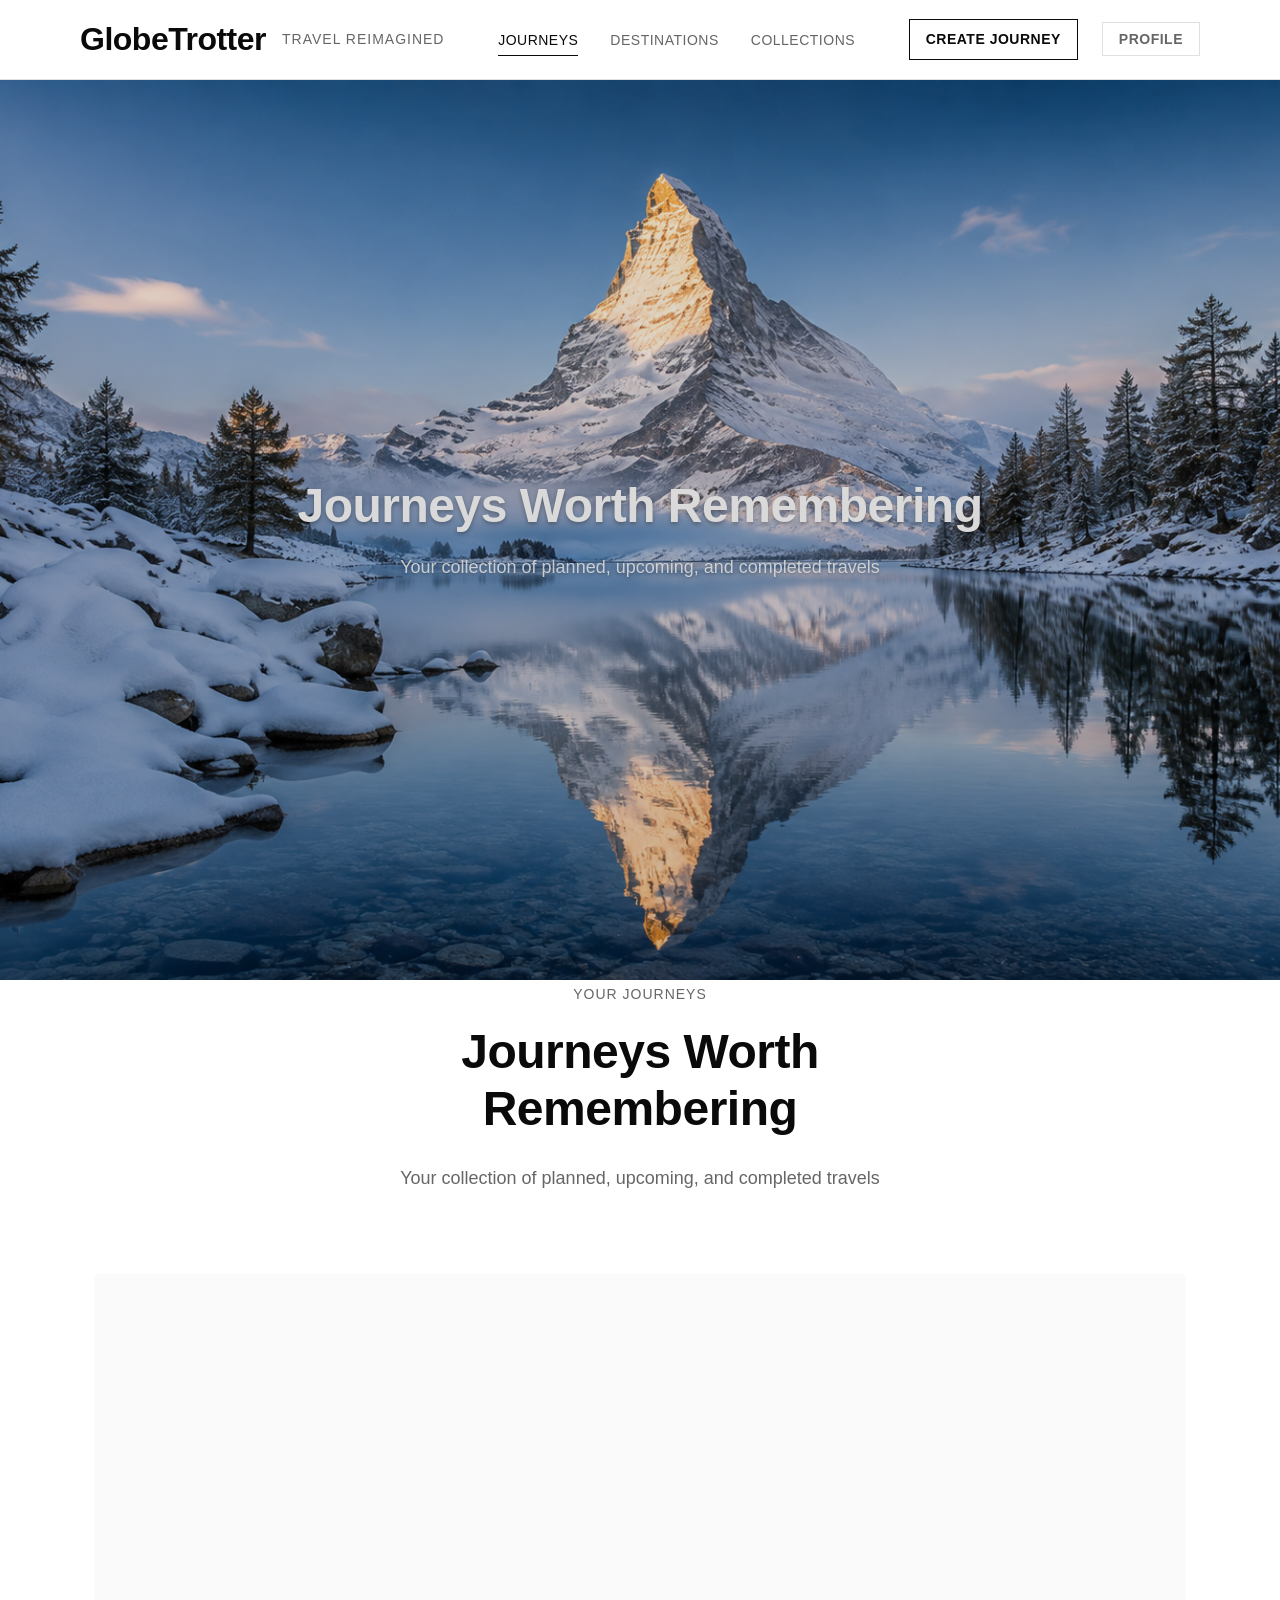
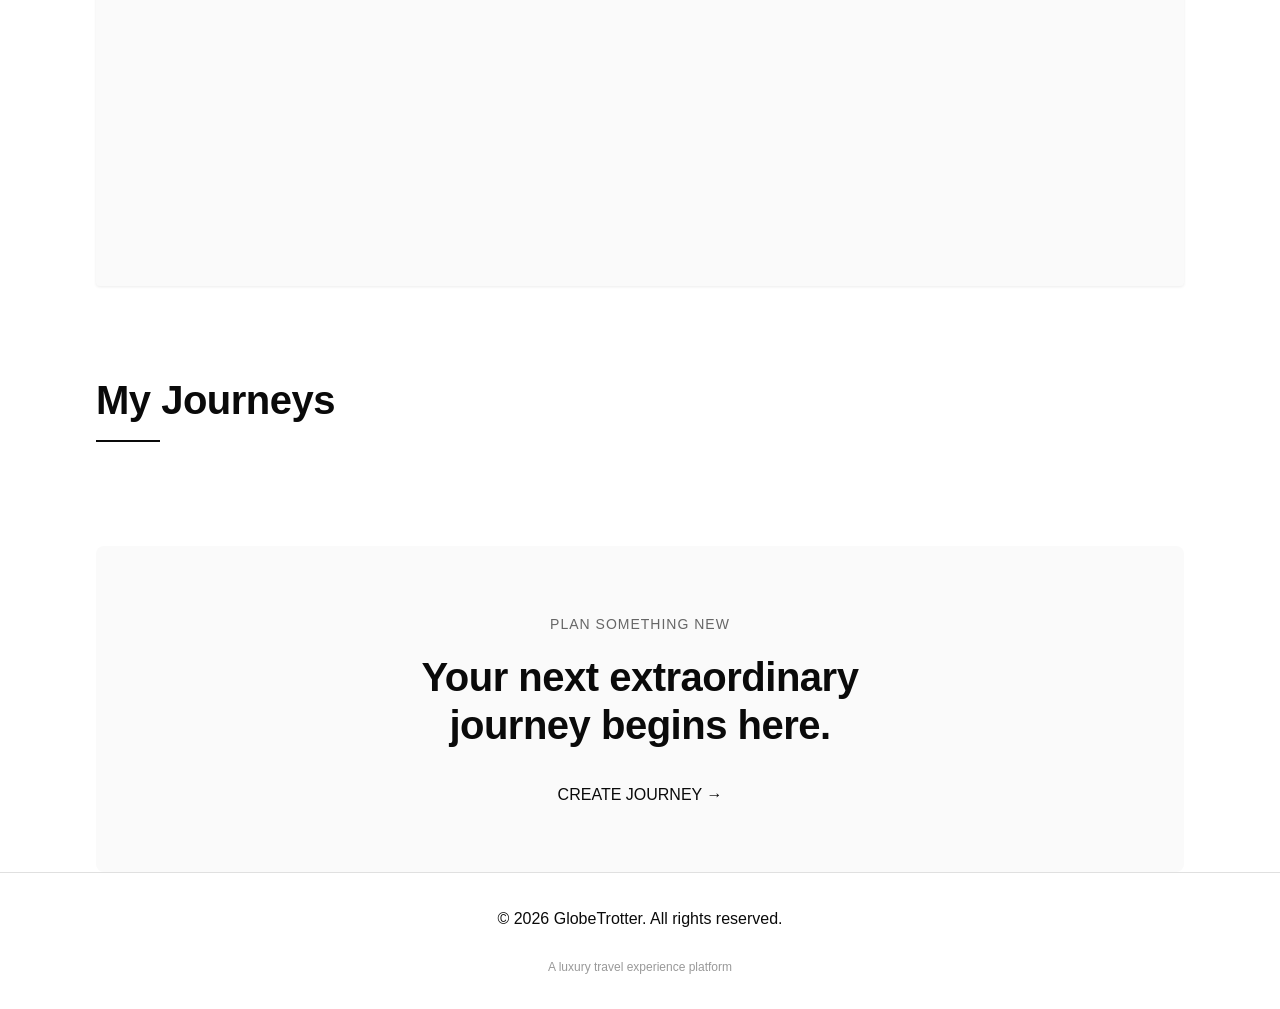
==== index.html @ bf10a246 "base" ====
<!DOCTYPE html>
<html lang="en">
<head>
    <meta charset="UTF-8">
    <meta name="viewport" content="width=device-width, initial-scale=1.0">
    <title>GlobeTrotter - Journeys</title>
    <link rel="stylesheet" href="css/style.css">
</head>
<body>
    <header class="site-header">
        <div class="container header-content">
            <div class="logo">
                <h1>GlobeTrotter</h1>
                <p>Travel Reimagined</p>
            </div>
            <nav class="main-nav">
                <ul>
                    <li><a href="#" class="active">Journeys</a></li>
                    <li><a href="#">Destinations</a></li>
                    <li><a href="#">Collections</a></li>
                </ul>
            </nav>
            <div class="user-actions">
                <a href="create-journey.html" class="btn btn-primary">Create Journey</a>
                <button class="btn btn-outline">Profile</button>
            </div>
        </div>
    </header>

    <main class="site-main">
        <div class="container">
            <!-- Landing Hero Image with Text Overlay -->
            <section class="landing-hero">
                <img src="assets/images/Swiss Alps Majesty.png" alt="Swiss Alps majestic view" loading="lazy">
                <div class="landing-hero-content">
                    <h1 class="landing-heading">Journeys Worth Remembering</h1>
                    <p class="landing-subtext">Your collection of planned, upcoming, and completed travels</p>
                </div>
            </section>

            <!-- Journeys Dashboard Content -->
            <section class="journeys-dashboard">
                <!-- Editorial Intro -->
                <div class="editorial-intro">
                    <span class="editorial-label">YOUR JOURNEYS</span>
                    <h1 class="dashboard-heading">Journeys Worth Remembering</h1>
                    <p class="dashboard-subtext">Your collection of planned, upcoming, and completed travels</p>
                </div>

                <!-- Featured Journey (will be populated by JS) -->
                <div class="featured-journey" id="featured-journey">
                    <!-- Content will be injected by JavaScript -->
                </div>

                <!-- My Journeys Section -->
                <section class="my-journeys-section">
                    <h2 class="section-heading">My Journeys</h2>
                    <div class="journeys-grid" id="journeys-grid">
                        <!-- Journey cards will be injected by JavaScript -->
                    </div>
                </section>

                <!-- Create Journey CTA -->
                <div class="create-journey-cta">
                    <span class="cta-label">PLAN SOMETHING NEW</span>
                    <h2 class="cta-heading">Your next extraordinary journey begins here.</h2>
                    <a href="create-journey.html" class="btn btn-primary btn-large">CREATE JOURNEY →</a>
                </div>
            </section>
        </div>
    </main>

    <footer class="site-footer">
        <div class="container">
            <p>&copy; 2026 GlobeTrotter. All rights reserved.</p>
            <div class="luxury-divider"></div>
            <p class="text-center" style="font-size: 0.75rem; color: #999; margin-top: 1.5rem;">
                A luxury travel experience platform
            </p>
        </div>
    </footer>

    <script src="js/app.js"></script>
</body>
</html>
---- css/style.css ----
/* Reset and base styles */
*,
*::before,
*::after {
    box-sizing: border-box;
    margin: 0;
    padding: 0;
}

html {
    font-size: 16px;
    scroll-behavior: smooth;
}

/* CSS Variables for Luxury Fashion/Lifestyle Brand */
:root {
    /* Color Palette */
    --color-white: #ffffff;
    --color-off-white: #fafafa;
    --color-black: #0a0a0a; /* Near black for primary text */
    --color-navy: #0a0a0a; /* Using near black as deep navy alternative */
    --color-gray-light: #e0e0e0; /* Very light gray for subtle dividers */
    --color-gray: #666666; /* Medium gray for secondary text */
    --color-bg: var(--color-white); /* Pure white background */
    --color-card-bg: var(--color-white);
    --color-shadow: 0 1px 3px rgba(0,0,0,0.08); /* Very subtle shadow */
    --color-shadow-hover: 0 2px 6px rgba(0,0,0,0.12);
    --color-transition: 0.3s ease;

    /* Typography */
    --font-family-base: -apple-system, BlinkMacSystemFont, 'Segoe UI', Roboto, Oxygen, Ubuntu, Cantarell, 'Open Sans', 'Helvetica Neue', sans-serif;
    /* If we want to use a specific luxury font, we could add:
    --font-family-luxury: 'Didot', 'Bodoni', 'Georgia', serif; */
    --font-size-base: 1rem;
    --font-size-sm: 0.875rem;
    --font-size-lg: 1.125rem;
    --font-size-xl: 1.25rem;
    --font-size-xxl: 1.5rem;
    --font-size-xxxl: 2rem;
    --font-size-heading: 2.5rem;
    --font-size-heading-lg: 3rem;
    --font-weight-light: 300;
    --font-weight-regular: 400;
    --font-weight-medium: 500;
    --font-weight-semibold: 600;
    --font-weight-bold: 700;
    --font-weight-black: 900;

    /* Spacing */
    --space-0-5: 0.25rem;
    --space-1: 0.5rem;
    --space-2: 1rem;
    --space-3: 1.5rem;
    --space-4: 2rem;
    --space-5: 2.5rem;
    --space-6: 3rem;
    --space-8: 4rem;
    --space-10: 5rem;

    /* Radius */
    --radius-none: 0px;
    --radius-sm: 2px;
    --radius-md: 4px;
    --radius-lg: 8px;

    /* Transition */
    --transition-base: var(--color-transition);
}

/* Base Styles */
body {
    font-family: var(--font-family-base);
    font-size: var(--font-size-base);
    font-weight: var(--font-weight-regular);
    line-height: 1.7;
    color: var(--color-black);
    background-color: var(--color-bg);
    -webkit-font-smoothing: antialiased;
    -moz-osx-font-smoothing: grayscale;
}

/* Reset Links and Buttons */
a {
    text-decoration: none;
    color: inherit;
    transition: var(--transition-base);
}

a:hover {
    color: var(--color-black);
    opacity: 0.8;
}

ul {
    list-style: none;
}

button,
input[type="button"],
input[type="submit"],
input[type="reset"] {
    cursor: pointer;
    border: none;
    background: none;
    font-family: inherit;
}

/* Form Inputs - Global overrides for consistent styling */
input[type="text"],
input[type="date"],
input[type="number"],
textarea,
select {
    background-color: var(--color-white);
    border: 1px solid var(--color-gray-light);
    border-radius: var(--radius-md);
    color: var(--color-black);
    font-family: inherit;
    font-size: var(--font-size-base);
    padding: var(--space-2) var(--space-2);
    transition: border-color var(--transition-base), box-shadow var(--transition-base);
    width: 100%;
    box-sizing: border-box;
}

input[type="text"]::placeholder,
input[type="date"]::placeholder,
input[type="number"]::placeholder,
textarea::placeholder,
select::placeholder {
    color: var(--color-gray);
    opacity: 0.7;
}

input[type="text"]:focus,
input[type="date"]:focus,
input[type="number"]:focus,
textarea:focus,
select:focus {
    outline: none;
    border-color: var(--color-black);
    box-shadow: 0 0 0 2px rgba(10, 10, 10, 0.1);
}

textarea {
    min-height: 120px;
    resize: vertical;
}

/* Duration Display */
#duration-display {
    margin-bottom: var(--space-6);
    display: block;
}

#duration-display .duration-label {
    font-size: var(--font-size-base);
    font-weight: var(--font-weight-medium);
    letter-spacing: 0.5px;
    text-transform: uppercase;
    color: var(--color-gray);
    margin-bottom: var(--space-0-5);
    display: block;
}

#duration-display .duration-value {
    font-size: var(--font-size-base);
    font-weight: var(--font-weight-semibold);
    color: var(--color-black);
    display: block;
}

/* Journey Form Width and Alignment */
.journey-form {
    max-width: 1200px;
    margin-left: 0;
    margin-right: auto;
}

/* Budget Input Wrapper - kept for general use */
.budget-input-wrapper {
    display: flex;
    align-items: center;
    gap: var(--space-1);
}

.budget-input-wrapper input {
    flex: 1;
    padding-right: calc(var(--space-1) * 0.5); /* Adjust as needed */
}

.currency-symbol {
    font-size: var(--font-size-xl);
    font-weight: var(--font-weight-bold);
    letter-spacing: -0.5px;
    color: var(--color-black);
    white-space: nowrap;
}

/* Form Buttons */
.form-actions .btn {
    padding: var(--space-2) var(--space-2);
    font-size: var(--font-size-base);
    font-weight: var(--font-weight-semibold);
    border-radius: var(--radius-sm);
    border: 1px solid var(--color-gray-light);
    transition: border-color var(--transition-base), background-color var(--transition-base), color var(--transition-base);
    text-align: center;
}

.form-actions .btn-primary {
    border-color: var(--color-black);
    color: var(--color-black);
    background-color: transparent;
}

.form-actions .btn-primary:hover {
    background-color: var(--color-black);
    color: var(--color-white);
}

.form-actions .btn-outline {
    border-color: var(--color-gray-light);
    color: var(--color-gray);
}

.form-actions .btn-outline:hover {
    border-color: var(--color-gray);
    color: var(--color-black);
    background-color: var(--color-off-white);
}

/* Container */
.container {
    width: 90%;
    max-width: 1400px; /* Wider for luxury feel */
    margin: 0 auto;
    padding: 0 var(--space-4);
}

/* Header / Navigation */
.site-header {
    background-color: var(--color-white);
    border-bottom: 1px solid var(--color-gray-light);
    position: sticky;
    top: 0;
    z-index: 1000;
    min-height: 5rem;
    display: flex;
    align-items: center;
    width: 100vw;
    margin: 0 calc(50% - 50vw);
    box-sizing: border-box;
}

.site-footer {
    background-color: var(--color-white);
    border-top: 1px solid var(--color-gray-light);
    margin-top: var(--space-10);
    padding: var(--space-4) 0;
    text-align: center;
    width: 100%;
    margin: 0 calc(50% - 50vw);
    box-sizing: border-box;
}

.header-content {
    display: flex;
    justify-content: space-between;
    align-items: center;
    height: 100%;
    padding: 0 var(--space-2);
}

.logo {
    display: flex;
    align-items: center;
    gap: var(--space-2);
}

.logo h1 {
    font-family: var(--font-family-base);
    font-size: var(--font-size-xxxl);
    font-weight: var(--font-weight-bold);
    letter-spacing: -0.5px;
    color: var(--color-black);
    /* Alternative for luxury serif:
    font-family: 'Didot', serif;
    font-style: italic; */
}

.logo p {
    font-size: var(--font-size-sm);
    font-weight: var(--font-weight-light);
    color: var(--color-gray);
    text-transform: uppercase;
    letter-spacing: 1px;
}

.main-nav {
    display: flex;
    align-items: center;
}

.main-nav ul {
    display: flex;
    gap: var(--space-4);
}

.main-nav a {
    font-size: var(--font-size-sm);
    font-weight: var(--font-weight-medium);
    letter-spacing: 0.5px;
    text-transform: uppercase;
    color: var(--color-gray);
    padding: var(--space-1) 0;
    position: relative;
}

.main-nav a::after {
    content: '';
    position: absolute;
    bottom: 0;
    left: 0;
    width: 0;
    height: 1px;
    background-color: var(--color-black);
    transition: width var(--transition-base);
}

.main-nav a:hover::after,
.main-nav a.active::after {
    width: 100%;
}

.main-nav a:hover,
.main-nav a.active {
    color: var(--color-black);
}

.user-actions {
    display: flex;
    align-items: center;
    gap: var(--space-3);
}

.user-actions .btn {
    padding: var(--space-1) var(--space-2);
    font-size: var(--font-size-sm);
    font-weight: var(--font-weight-semibold);
    letter-spacing: 0.5px;
    text-transform: uppercase;
    border: 1px solid;
    border-radius: var(--radius-none);
    transition: all var(--transition-base);
}

.user-actions .btn-primary {
    border-color: var(--color-black);
    color: var(--color-black);
    background-color: transparent;
}

.user-actions .btn-primary:hover {
    background-color: var(--color-black);
    color: var(--color-white);
}

.user-actions .btn-outline {
    border-color: var(--color-gray-light);
    color: var(--color-gray);
}

.user-actions .btn-outline:hover {
    border-color: var(--color-gray);
    color: var(--color-black);
    background-color: var(--color-off-white);
}

/* Journeys Dashboard Styles */
.journeys-dashboard {
    /* Will be styled by child components */
}

/* Editorial Intro */
.editorial-intro {
    text-align: center;
    margin-bottom: var(--space-10);
    padding: 0 var(--space-4);
}

.editorial-label {
    display: inline-block;
    font-size: var(--font-size-sm);
    font-weight: var(--font-weight-medium);
    letter-spacing: 1px;
    text-transform: uppercase;
    color: var(--color-gray);
    margin-bottom: var(--space-2);
}

.dashboard-heading {
    font-size: var(--font-size-heading-lg);
    font-weight: var(--font-weight-bold);
    line-height: 1.2;
    margin-bottom: var(--space-3);
    letter-spacing: -0.5px;
    color: var(--color-black);
    max-width: 36rem;
    margin-left: auto;
    margin-right: auto;
}

.dashboard-subtext {
    font-size: var(--font-size-lg);
    font-weight: var(--font-weight-light);
    line-height: 1.8;
    max-width: 36rem;
    margin: 0 auto var(--space-5);
    color: var(--color-gray);
}

/* Featured Journey */
.featured-journey {
    position: relative;
    margin-bottom: var(--space-10);
    height: 0;
    padding-bottom: 56.25%; /* 16:9 aspect ratio */
    background-color: var(--color-off-white);
    border-radius: var(--radius-md);
    overflow: hidden;
    box-shadow: var(--color-shadow);
}

.featured-journey-content {
    position: absolute;
    top: 0;
    left: 0;
    width: 100%;
    height: 100%;
    display: flex;
    flex-direction: column;
    justify-content: flex-end;
    padding: var(--space-6);
    color: var(--color-white);
    background: linear-gradient(to top, rgba(0,0,0,0.7) 0%, rgba(0,0,0,0) 100%);
}

.featured-journey-image {
    position: absolute;
    top: 0;
    left: 0;
    width: 100%;
    height: 100%;
    object-fit: cover;
    transition: transform var(--transition-base);
}

.featured-journey:hover .featured-journey-image {
    transform: scale(1.05);
}

.featured-journey-info {
    display: flex;
    justify-content: space-between;
    flex-wrap: wrap;
    gap: var(--space-4);
    margin-bottom: var(--space-4);
}

.featured-journey-title {
    font-size: var(--font-size-xxl);
    font-weight: var(--font-weight-bold);
    margin-bottom: var(--space-1);
}

.featured-journey-dates {
    font-size: var(--font-size-base);
    font-weight: var(--font-weight-medium);
    text-transform: uppercase;
    letter-spacing: 0.5px;
    opacity: 0.9;
}

.featured-journey-details {
    display: flex;
    gap: var(--space-3);
    font-size: var(--font-size-sm);
    opacity: 0.8;
}

.featured-journey-duration,
.featured-journey-budget {
    display: flex;
    align-items: center;
    gap: var(--space-1);
}

.featured-journey-description {
    font-size: var(--font-size-base);
    line-height: 1.6;
    margin-bottom: var(--space-4);
    opacity: 0.9;
}

.featured-journey-action {
    display: inline-block;
    font-size: var(--font-size-sm);
    font-weight: var(--font-weight-semibold);
    letter-spacing: 0.5px;
    text-transform: uppercase;
    color: var(--color-white);
    border: 1px solid var(--color-white);
    padding: var(--space-1) var(--space-3);
    border-radius: var(--radius-none);
    transition: all var(--transition-base);
}

.featured-journey-action:hover {
    background-color: var(--color-white);
    color: var(--color-black);
}

/* My Journeys Section */
.my-journeys-section {
    margin-bottom: var(--space-10);
}

.section-heading {
    font-size: var(--font-size-heading);
    font-weight: var(--font-weight-bold);
    letter-spacing: -0.5px;
    margin-bottom: var(--space-4);
    color: var(--color-black);
    position: relative;
    display: inline-block;
}

.section-heading::after {
    content: '';
    position: absolute;
    bottom: -8px;
    left: 0;
    width: 4rem;
    height: 2px;
    background-color: var(--color-black);
}

.journeys-grid {
    display: grid;
    grid-template-columns: repeat(auto-fill, minmax(280px, 1fr));
    gap: var(--space-4);
}

.journey-card {
    position: relative;
    height: 0;
    padding-bottom: 75%; /* 4:3 aspect ratio */
    background-color: var(--color-off-white);
    border-radius: var(--radius-md);
    overflow: hidden;
    box-shadow: var(--color-shadow);
    transition: var(--transition-base);
    display: flex;
    flex-direction: column;
}

.journey-card:hover {
    box-shadow: var(--color-shadow-hover);
    transform: translateY(-2px);
}

.journey-card-image {
    position: absolute;
    top: 0;
    left: 0;
    width: 100%;
    height: 100%;
    object-fit: cover;
    transition: transform var(--transition-base);
}

.journey-card:hover .journey-card-image {
    transform: scale(1.03);
}

.journey-card-content {
    position: absolute;
    bottom: 0;
    left: 0;
    width: 100%;
    padding: var(--space-4);
    background: linear-gradient(to top, rgba(0,0,0,0.8) 0%, rgba(0,0,0,0) 100%);
    color: var(--color-white);
    display: flex;
    flex-direction: column;
    justify-content: flex-end;
}

.journey-card-header {
    display: flex;
    justify-content: space-between;
    align-items: flex-start;
    margin-bottom: var(--space-2);
}

.journey-card-title {
    font-size: var(--font-size-lg);
    font-weight: var(--font-weight-bold);
}

.journey-card-status {
    font-size: var(--font-size-sm);
    font-weight: var(--font-weight-medium);
    text-transform: uppercase;
    letter-spacing: 0.5px;
    padding: var(--space-0-5) var(--space-1);
    border-radius: var(--radius-none);
}

.status-planning {
    background-color: rgba(255,255,255,0.2);
    color: var(--color-white);
}

.status-upcoming {
    background-color: rgba(255,255,255,0.2);
    color: var(--color-white);
}

.status-completed {
    background-color: rgba(255,255,255,0.2);
    color: var(--color-white);
}

.journey-card-dates {
    font-size: var(--font-size-base);
    font-weight: var(--font-weight-medium);
    text-transform: uppercase;
    letter-spacing: 0.5px;
    opacity: 0.9;
}

.journey-card-details {
    font-size: var(--font-size-sm);
    opacity: 0.8;
    margin-bottom: var(--space-2);
}

.journey-card-action {
    display: inline-block;
    font-size: var(--font-size-sm);
    font-weight: var(--font-weight-semibold);
    letter-spacing: 0.5px;
    text-transform: uppercase;
    color: var(--color-white);
    border: 1px solid var(--color-white);
    padding: var(--space-0-5) var(--space-2);
    border-radius: var(--radius-none);
    transition: all var(--transition-base);
    margin-top: auto;
}

.journey-card-action:hover {
    background-color: var(--color-white);
    color: var(--color-black);
}

/* Empty State */
.empty-state {
    text-align: center;
    padding: var(--space-10) var(--space-4);
}

.empty-state-label {
    display: inline-block;
    font-size: var(--font-size-sm);
    font-weight: var(--font-weight-medium);
    letter-spacing: 1px;
    text-transform: uppercase;
    color: var(--color-gray);
    margin-bottom: var(--space-2);
}

.empty-state-heading {
    font-size: var(--font-size-heading);
    font-weight: var(--font-weight-bold);
    line-height: 1.2;
    margin-bottom: var(--space-3);
    letter-spacing: -0.5px;
    color: var(--color-black);
    max-width: 30rem;
    margin-left: auto;
    margin-right: auto;
}

.empty-state-text {
    font-size: var(--font-size-lg);
    font-weight: var(--font-weight-light);
    line-height: 1.8;
    max-width: 30rem;
    margin: 0 auto var(--space-5);
    color: var(--color-gray);
}

/* Create Journey CTA */
.create-journey-cta {
    text-align: center;
    padding: var(--space-8) var(--space-4);
    background-color: var(--color-off-white);
    border-radius: var(--radius-lg);
}

.cta-label {
    display: inline-block;
    font-size: var(--font-size-sm);
    font-weight: var(--font-weight-medium);
    letter-spacing: 1px;
    text-transform: uppercase;
    color: var(--color-gray);
    margin-bottom: var(--space-2);
}

.cta-heading {
    font-size: var(--font-size-heading);
    font-weight: var(--font-weight-bold);
    line-height: 1.2;
    margin-bottom: var(--space-4);
    letter-spacing: -0.5px;
    color: var(--color-black);
    max-width: 36rem;
    margin-left: auto;
    margin-right: auto;
}

/* Create Journey Page Layout */
.create-journey-page {
    max-width: 700px;
    margin-left: auto;
    margin-right: auto;
}

/* Duration Display Styles */
.duration-display {
    margin-top: var(--space-2);
    margin-bottom: var(--space-4);
    font-size: var(--font-size-base);
    color: var(--color-gray);
    display: flex;
    flex-wrap: wrap;
    gap: var(--space-2);
    align-items: center;
}

.duration-label {
    font-weight: var(--font-weight-medium);
    text-transform: uppercase;
    letter-spacing: 0.5px;
}

.duration-value {
    font-weight: var(--font-weight-semibold);
}

/* Form Button Adjustments */
.form-actions {
    margin-top: var(--space-6);
    display: flex;
    flex-wrap: wrap;
    gap: var(--space-3);
    justify-content: flex-start;
}

.form-actions .btn {
    flex: 1 1 auto;
    text-align: center;
    min-width: 140px;
}

/* Budget Input Wrapper */
.budget-input-wrapper {
    display: flex;
    align-items: center;
    gap: var(--space-0-5);
}

.budget-input-wrapper input {
    flex: 1;
    padding-right: calc(var(--space-1) * 0.5); /* Adjust as needed */
}

.currency-symbol {
    font-size: var(--font-size-xl);
    font-weight: var(--font-weight-bold);
    letter-spacing: -0.5px;
    color: var(--color-black);
    white-space: nowrap;
}

/* Utility Classes for Spacing (already defined in base, but ensuring coverage) */
.mt-1 { margin-top: var(--space-1); }
.mt-2 { margin-top: var(--space-2); }
.mt-3 { margin-top: var(--space-3); }
.mt-4 { margin-top: var(--space-4); }
.mb-1 { margin-bottom: var(--space-1); }
.mb-2 { margin-bottom: var(--space-2); }
.mb-3 { margin-bottom: var(--space-3); }
.mb-4 { margin-bottom: var(--space-4); }

/* Create Journey Form Specific Styles */
.form-section-heading {
    font-size: calc(var(--font-size-base) * 0.75); /* 12px */
    font-weight: var(--font-weight-semibold);
    letter-spacing: 1.2px;
    text-transform: uppercase;
    color: var(--color-black);
    margin-top: var(--space-6);
    margin-bottom: var(--space-2);
    display: block;
}

.form-label {
    font-size: var(--font-size-base);
    font-weight: var(--font-weight-semibold);
    letter-spacing: 0.5px;
    text-transform: none;
    color: var(--color-black);
    margin-bottom: var(--space-1);
    display: block;
}

.form-group {
    margin-bottom: var(--space-6);
}

.form-grid {
    display: grid;
    gap: var(--space-4);
}

@media (min-width: 768px) {
    .form-grid {
        grid-template-columns: 1fr 1fr;
    }
}

/* Responsive Adjustments for Dashboard */
@media (max-width: 1024px) {
    .dashboard-heading {
        font-size: var(--font-size-heading);
    }

    .dashboard-subtext,
    .empty-state-heading,
    .empty-state-text,
    .cta-heading {
        font-size: var(--font-size-lg);
    }

    .journey-card-title {
        font-size: var(--font-size-base);
    }
}

@media (max-width: 768px) {
    .editorial-intro,
    .featured-journey,
    .my-journeys-section,
    .create-journey-cta {
        padding: 0 var(--space-3);
    }

    .dashboard-heading {
        font-size: var(--font-size-xxxl);
    }

    .dashboard-subtext,
    .empty-state-heading,
    .empty-state-text,
    .cta-heading {
        font-size: var(--font-size-base);
    }

    .journeys-grid {
        grid-template-columns: 1fr;
    }

    .featured-journey-info,
    .journey-card-header {
        flex-direction: column;
        gap: var(--space-2);
    }

    .journey-card-header {
        align-items: flex-start;
    }
}

/* Landing Hero Section */
.landing-hero {
    width: 100vw;
    height: 100vh;
    position: relative;
    overflow: hidden;
    margin: 0 calc(50% - 50vw);
    padding: 0;
}

.landing-hero::after {
    content: '';
    position: absolute;
    top: 0;
    left: 0;
    width: 100%;
    height: 100%;
    background: linear-gradient(to bottom, rgba(0,0,0,0.1) 0%, rgba(0,0,0,0.2) 100%);
    pointer-events: none;
}

.landing-hero img {
    width: 100%;
    height: 100%;
    object-fit: cover;
    object-position: center;
    display: block;
    margin: 0;
    padding: 0;
}

.landing-hero-content {
    position: absolute;
    top: 0;
    left: 0;
    width: 100%;
    height: 100%;
    display: flex;
    flex-direction: column;
    justify-content: center;
    align-items: center;
    text-align: center;
    padding: 0 var(--space-4);
}

.landing-heading {
    font-size: var(--font-size-heading-lg);
    font-weight: var(--font-weight-bold);
    line-height: 1.2;
    margin-bottom: var(--space-2);
    letter-spacing: -0.5px;
    color: var(--color-white);
    text-shadow: 0 2px 4px rgba(0,0,0,0.3);
}

.landing-subtext {
    font-size: var(--font-size-lg);
    font-weight: var(--font-weight-light);
    line-height: 1.8;
    max-width: 36rem;
    color: var(--color-white);
    opacity: 0.9;
    text-shadow: 0 1px 3px rgba(0,0,0,0.3);
}

/* Hidden utility for accessibility */
.sr-only {
    position: absolute;
    width: 1px;
    height: 1px;
    padding: 0;
    margin: -1px;
    overflow: hidden;
    clip: rect(0, 0, 0, 0);
    white-space: nowrap;
    border: 0;
}

/* Itinerary View Styles */
.itinerary-view {
    max-width: 800px;
    margin: 0 auto;
    padding: var(--space-4);
}

.loading-state,
.error-state {
    text-align: center;
    padding: var(--space-10);
    color: var(--color-gray);
}

.journey-content {
    display: none; /* Hidden by default, shown when loaded */
}

.journey-hero {
    position: relative;
    height: 0;
    padding-bottom: 56.25%; /* 16:9 aspect ratio */
    margin-bottom: var(--space-6);
    overflow: hidden;
    border-radius: var(--radius-lg);
}

.journey-hero-image {
    position: absolute;
    top: 0;
    left: 0;
    width: 100%;
    height: 100%;
    object-fit: cover;
}

.journey-hero-overlay {
    position: absolute;
    top: 0;
    left: 0;
    width: 100%;
    height: 100%;
    background: linear-gradient(to bottom, rgba(0,0,0,0.1) 0%, rgba(0,0,0,0.2) 100%);
}

.journey-hero-content {
    position: absolute;
    top: 0;
    left: 0;
    width: 100%;
    height: 100%;
    display: flex;
    flex-direction: column;
    justify-content: center;
    align-items: center;
    text-align: center;
    color: var(--color-white);
    padding: 0 var(--space-4);
}

.journey-hero-title {
    font-size: var(--font-size-heading-lg);
    font-weight: var(--font-weight-bold);
    letter-spacing: -0.5px;
    margin-bottom: var(--space-2);
    max-width: 80%;
    line-height: 1.2;
}

.journey-hero-meta {
    font-size: var(--font-size-base);
    opacity: 0.9;
    max-width: 80%;
}

.trip-overview {
    display: grid;
    grid-template-columns: repeat(auto-fit, minmax(200px, 1fr));
    gap: var(--space-4);
    margin-bottom: var(--space-6);
    padding: var(--space-4);
    background-color: var(--color-off-white);
    border-radius: var(--radius-lg);
}

.overview-item {
    display: flex;
    flex-direction: column;
    align-items: flex-start;
}

.overview-label {
    font-size: var(--font-size-sm);
    font-weight: var(--font-weight-medium);
    letter-spacing: 0.5px;
    text-transform: uppercase;
    color: var(--color-gray);
    margin-bottom: var(--space-1);
}

.overview-value {
    font-size: var(--font-size-xl);
    font-weight: var(--font-weight-bold);
    letter-spacing: -0.5px;
    color: var(--color-black);
}

/* Day navigation styles */
.day-navigation {
    display: flex;
    overflow-x: auto;
    gap: var(--space-2);
    padding: var(--space-2) 0;
    margin-bottom: var(--space-6);
}

.day-navigation button {
    background-color: var(--color-off-white);
    border: 1px solid var(--color-gray-light);
    color: var(--color-gray);
    padding: var(--space-1) var(--space-2);
    border-radius: var(--radius-none);
    font-size: var(--font-size-base);
    font-weight: var(--font-weight-medium);
    cursor: pointer;
    white-space: nowrap;
}

.day-navigation button.active,
.day-navigation button:hover {
    background-color: var(--color-white);
    color: var(--color-black);
    border-color: var(--color-black);
}

/* Trip summary styles */
.trip-summary {
    display: grid;
    grid-template-columns: repeat(auto-fit, minmax(180px, 1fr));
    gap: var(--space-3);
    margin-top: var(--space-6);
    padding: var(--space-4);
    background-color: var(--color-off-white);
    border-radius: var(--radius-lg);
}

/* Next actions styles */
.next-actions {
    display: flex;
    justify-content: center;
    gap: var(--space-4);
    margin-top: var(--space-6);
}

/* Responsive adjustments */
@media (max-width: 1024px) {
    .itinerary-view {
        padding: var(--space-3);
    }

    .journey-hero-title {
        font-size: var(--font-size-heading);
    }

    .overview-item,
    .trip-summary .summary-item {
        min-width: 150px;
    }
}

@media (max-width: 768px) {
    .journey-hero-title {
        font-size: var(--font-size-xxxl);
    }

    .overview-label,
    .summary-label {
        font-size: var(--font-size-xs);
    }

    .overview-value,
    .summary-value {
        font-size: var(--font-size-lg);
    }

    .next-actions {
        flex-direction: column;
        align-items: center;
    }

    .btn {
        width: 100%;
        margin-bottom: var(--space-2);
    }

    .next-actions .btn:last-child {
        margin-bottom: 0;
    }
}

/* Itinerary Builder Styles */
.itinerary-builder {
    display: flex;
    gap: var(--space-6);
    margin-bottom: var(--space-10);
}

@media (max-width: 1024px) {
    .itinerary-builder {
        flex-direction: column;
    }
}

.journey-header {
    display: flex;
    justify-content: space-between;
    align-items: flex-start;
    margin-bottom: var(--space-6);
    padding-bottom: var(--space-3);
    border-bottom: 1px solid var(--color-gray-light);
}

.journey-info {
    flex: 1;
}

.journey-name {
    font-size: var(--font-size-heading-lg);
    font-weight: var(--font-weight-bold);
    letter-spacing: -0.5px;
    margin-bottom: var(--space-1);
    color: var(--color-black);
}

.journey-meta {
    display: flex;
    gap: var(--space-4);
    margin-bottom: var(--space-2);
    color: var(--color-gray);
    font-size: var(--font-size-base);
}

.journey-dates,
.journey-duration {
    display: flex;
    gap: var(--space-2);
    align-items: center;
}

.trip-summary {
    display: grid;
    grid-template-columns: repeat(auto-fit, minmax(180px, 1fr));
    gap: var(--space-3);
    margin-bottom: var(--space-6);
    padding: var(--space-4);
    background-color: var(--color-off-white);
    border-radius: var(--radius-lg);
}

.summary-item {
    display: flex;
    flex-direction: column;
    align-items: flex-start;
}

.summary-label {
    font-size: var(--font-size-sm);
    font-weight: var(--font-weight-medium);
    letter-spacing: 0.5px;
    text-transform: uppercase;
    color: var(--color-gray);
    margin-bottom: var(--space-1);
}

.summary-value {
    font-size: var(--font-size-xl);
    font-weight: var(--font-weight-bold);
    letter-spacing: -0.5px;
    color: var(--color-black);
}

.summary-value.over-budget {
    color: #dc2626; /* Red for over budget */
}

.main-itinerary {
    display: flex;
    flex: 1;
    gap: var(--space-6);
}

@media (max-width: 1024px) {
    .main-itinerary {
        flex-direction: column;
    }
}

.itinerary-content {
    flex: 1;
}

.itinerary-stop {
    margin-bottom: var(--space-6);
    padding: var(--space-4);
    background-color: var(--color-white);
    border-radius: var(--radius-lg);
    box-shadow: var(--color-shadow);
}

.stop-header {
    display: flex;
    justify-content: space-between;
    align-items: center;
    margin-bottom: var(--space-4);
    padding-bottom: var(--space-2);
    border-bottom: 1px solid var(--color-gray-light);
}

.stop-city {
    font-size: var(--font-size-xxl);
    font-weight: var(--font-weight-bold);
    letter-spacing: -0.5px;
    color: var(--color-black);
    margin: 0;
}

.stop-country {
    font-size: var(--font-size-base);
    font-weight: var(--font-weight-light);
    color: var(--color-gray);
    margin: 0;
}

.stop-dates {
    display: flex;
    flex-direction: column;
    align-items: flex-end;
    gap: var(--space-1);
    font-size: var(--font-size-base);
    color: var(--color-gray);
}

.stop-duration {
    font-size: var(--font-size-sm);
    font-weight: var(--font-weight-medium);
    text-transform: uppercase;
    letter-spacing: 0.5px;
}

.stop-days {
    margin-bottom: var(--space-4);
}

.day-section {
    margin-bottom: var(--space-4);
    padding-left: var(--space-2);
    border-left: 2px solid var(--color-gray-light);
}

.day-header {
    display: flex;
    justify-content: space-between;
    align-items: center;
    margin-bottom: var(--space-2);
    padding-bottom: var(--space-1);
    border-bottom: 1px solid var(--color-gray-light);
}

.day-label {
    font-size: var(--font-size-lg);
    font-weight: var(--font-weight-semibold);
    letter-spacing: 0.5px;
    text-transform: uppercase;
    color: var(--color-black);
}

.day-date {
    font-size: var(--font-size-base);
    font-weight: var(--font-weight-medium);
    color: var(--color-gray);
}

.activities-timeline {
    margin-bottom: var(--space-3);
}

.activity-item {
    display: flex;
    justify-content: space-between;
    align-items: center;
    padding: var(--space-2) 0;
    border-bottom: 1px solid var(--color-gray-light);
}

.activity-item:last-child {
    border-bottom: none;
}

.activity-time {
    font-size: var(--font-size-base);
    font-weight: var(--font-weight-semibold);
    letter-spacing: 0.5px;
    color: var(--color-black);
    min-width: 80px;
    text-align: center;
}

.activity-details {
    flex: 1;
    margin-left: var(--space-3);
}

.activity-name {
    font-size: var(--font-size-lg);
    font-weight: var(--font-weight-bold);
    letter-spacing: -0.25px;
    margin-bottom: var(--space-0-5);
}

@media (max-width: 480px) {
    .activity-details {
        margin-left: var(--space-2);
    }

    .activity-actions {
        margin-top: var(--space-2);
    }
}

.journey-header {
    border-bottom: 1px solid var(--color-gray-light);
    padding-bottom: var(--space-4);
    margin-bottom: var(--space-6);
}

.journey-code {
    display: flex;
    align-items: baseline;
    gap: var(--space-0-5);
    margin-bottom: var(--space-1);
}

.journey-country {
    font-size: var(--font-size-lg);
    font-weight: var(--font-weight-semibold);
    letter-spacing: 0.5px;
    text-transform: uppercase;
    color: var(--color-gray);
}

.journey-divider {
    font-size: var(--font-size-lg);
    font-weight: var(--font-weight-semibold);
    color: var(--color-gray);
}

.journey-year {
    font-size: var(--font-size-lg);
    font-weight: var(--font-weight-semibold);
    letter-spacing: 0.5px;
    color: var(--color-black);
}

.journey-name {
    font-size: var(--font-size-heading-lg);
    font-weight: var(--font-weight-bold);
    letter-spacing: -0.5px;
    margin-bottom: var(--space-2);
    color: var(--color-black);
}

.journey-meta {
    display: flex;
    flex-wrap: wrap;
    gap: var(--space-4);
    align-items: center;
    margin-bottom: var(--space-2);
}

.journey-destinations {
    font-size: var(--font-size-base);
    font-weight: var(--font-weight-medium);
    letter-spacing: 0.5px;
    color: var(--color-gray);
}

.journey-dates {
    display: flex;
    gap: var(--space-1);
    align-items: center;
    font-size: var(--font-size-base);
    color: var(--color-gray);
}

.journey-start,
.journey-end {
    font-size: var(--font-size-base);
    font-weight: var(--font-weight-medium);
    letter-spacing: 0.5px;
    text-transform: uppercase;
}

.journey-length {
    font-size: var(--font-size-base);
    font-weight: var(--font-weight-medium);
    letter-spacing: 0.5px;
    text-transform: uppercase;
    color: var(--color-gray);
}

/* Budget Breakdown Styles */
.budget-breakdown {
    max-width: 800px;
    margin: 0 auto;
    padding: var(--space-4);
}

.budget-editorial {
    text-align: center;
    margin-bottom: var(--space-10);
}

.budget-label {
    display: inline-block;
    font-size: var(--font-size-sm);
    font-weight: var(--font-weight-medium);
    letter-spacing: 1px;
    text-transform: uppercase;
    color: var(--color-gray);
    margin-bottom: var(--space-2);
}

.budget-heading {
    font-size: var(--font-size-heading-lg);
    font-weight: var(--font-weight-bold);
    letter-spacing: -0.5px;
    margin-bottom: var(--space-3);
    color: var(--color-black);
    max-width: 36rem;
    margin-left: auto;
    margin-right: auto;
}

.budget-subtext {
    font-size: var(--font-size-lg);
    font-weight: var(--font-weight-light);
    line-height: 1.8;
    max-width: 36rem;
    margin: 0 auto var(--space-5);
    color: var(--color-gray);
}

.budget-overview {
    display: grid;
    grid-template-columns: repeat(auto-fit, minmax(200px, 1fr));
    gap: var(--space-4);
    margin-bottom: var(--space-6);
    padding: var(--space-4);
    background-color: var(--color-off-white);
    border-radius: var(--radius-lg);
}

.budget-item {
    display: flex;
    flex-direction: column;
    align-items: flex-start;
}

.budget-item .budget-label {
    font-size: var(--font-size-sm);
    font-weight: var(--font-weight-medium);
    letter-spacing: 0.5px;
    text-transform: uppercase;
    color: var(--color-gray);
    margin-bottom: var(--space-1);
}

.budget-item .budget-value {
    font-size: var(--font-size-xl);
    font-weight: var(--font-weight-bold);
    letter-spacing: -0.5px;
    color: var(--color-black);
}

.budget-progress {
    margin-bottom: var(--space-6);
}

.progress-label {
    font-size: var(--font-size-sm);
    font-weight: var(--font-weight-medium);
    letter-spacing: 0.5px;
    text-transform: uppercase;
    color: var(--color-gray);
    margin-bottom: var(--space-1);
    display: block;
}

.progress-bar {
    width: 100%;
    height: 8px;
    background-color: var(--color-gray-light);
    border-radius: var(--radius-md);
    overflow: hidden;
    margin-bottom: var(--space-2);
}

.progress-fill {
    height: 100%;
    background-color: var(--color-black);
    width: 0%;
    transition: width 0.3s ease;
}

.progress-percentage {
    font-size: var(--font-size-base);
    font-weight: var(--font-weight-medium);
    color: var(--color-black);
}

.chart-container {
    text-align: center;
    margin-bottom: var(--space-6);
}

.chart-title {
    font-size: var(--font-size-base);
    font-weight: var(--font-size-medium);
    letter-spacing: 0.5px;
    text-transform: uppercase;
    color: var(--color-gray);
    margin-bottom: var(--space-2);
    display: block;
}

.chart {
    width: 200px;
    height: 200px;
    margin: 0 auto;
}

.category-breakdown,
.city-breakdown {
    margin-bottom: var(--space-6);
}

.category-breakdown .section-heading,
.city-breakdown .section-heading {
    font-size: var(--font-size-heading);
    font-weight: var(--font-weight-bold);
    letter-spacing: -0.5px;
    margin-bottom: var(--space-4);
    color: var(--color-black);
    position: relative;
    display: inline-block;
}

.category-breakdown .section-heading::after,
.city-breakdown .section-heading::after {
    content: '';
    position: absolute;
    bottom: -8px;
    left: 0;
    width: 4rem;
    height: 2px;
    background-color: var(--color-black);
}

.category-list,
.city-list {
    display: flex;
    flex-direction: column;
    gap: var(--space-2);
}

.category-item,
.city-item {
    display: flex;
    justify-content: space-between;
    align-items: center;
    padding: var(--space-2) 0;
    border-bottom: 1px solid var(--color-gray-light);
}

.category-item:last-child,
.city-item:last-child {
    border-bottom: none;
}

.category-name,
.city-name {
    font-size: var(--font-size-base);
    font-weight: var(--font-weight-medium);
    color: var(--color-black);
}

.category-value,
.city-value {
    font-size: var(--font-size-base);
    font-weight: var(--font-weight-semibold);
    color: var(--color-gray);
}

.category-percent {
    font-size: var(--font-size-sm);
    font-weight: var(--font-weight-medium);
    color: var(--color-gray);
}

.trip-insight {
    background-color: var(--color-off-white);
    border-radius: var(--radius-lg);
    padding: var(--space-4);
    margin-bottom: var(--space-6);
}

.trip-insight .section-heading {
    font-size: var(--font-size-heading);
    font-weight: var(--font-weight-bold);
    letter-spacing: -0.5px;
    margin-bottom: var(--space-3);
    color: var(--color-black);
}

.insight-text {
    font-size: var(--font-size-lg);
    font-weight: var(--font-weight-light);
    line-height: 1.8;
    color: var(--color-gray);
}

.budget-nav {
    display: flex;
    justify-content: center;
    gap: var(--space-4);
    margin-top: var(--space-6);
}

.over-budget {
    color: #dc2626; /* Red for over budget */
}

/* Responsive adjustments for budget breakdown */
@media (max-width: 1024px) {
    .budget-heading {
        font-size: var(--font-size-heading);
    }

    .budget-subtext,
    .insight-text {
        font-size: var(--font-size-base);
    }

    .budget-overview {
        grid-template-columns: repeat(auto-fit, minmax(150px, 1fr));
    }
}

@media (max-width: 768px) {
    .budget-editorial,
    .budget-overview,
    .budget-progress,
    .chart-container,
    .category-breakdown,
    .city-breakdown,
    .trip-insight,
    .budget-nav {
        padding: 0 var(--space-3);
    }

    .budget-heading {
        font-size: var(--font-size-xxxl);
    }

    .budget-subtext,
    .insight-text {
        font-size: var(--font-size-lg);
    }

    .budget-nav {
        flex-direction: column;
        align-items: center;
    }

    .btn {
        width: 100%;
        margin-bottom: var(--space-2);
    }

    .budget-nav .btn:last-child {
        margin-bottom: 0;
    }
}
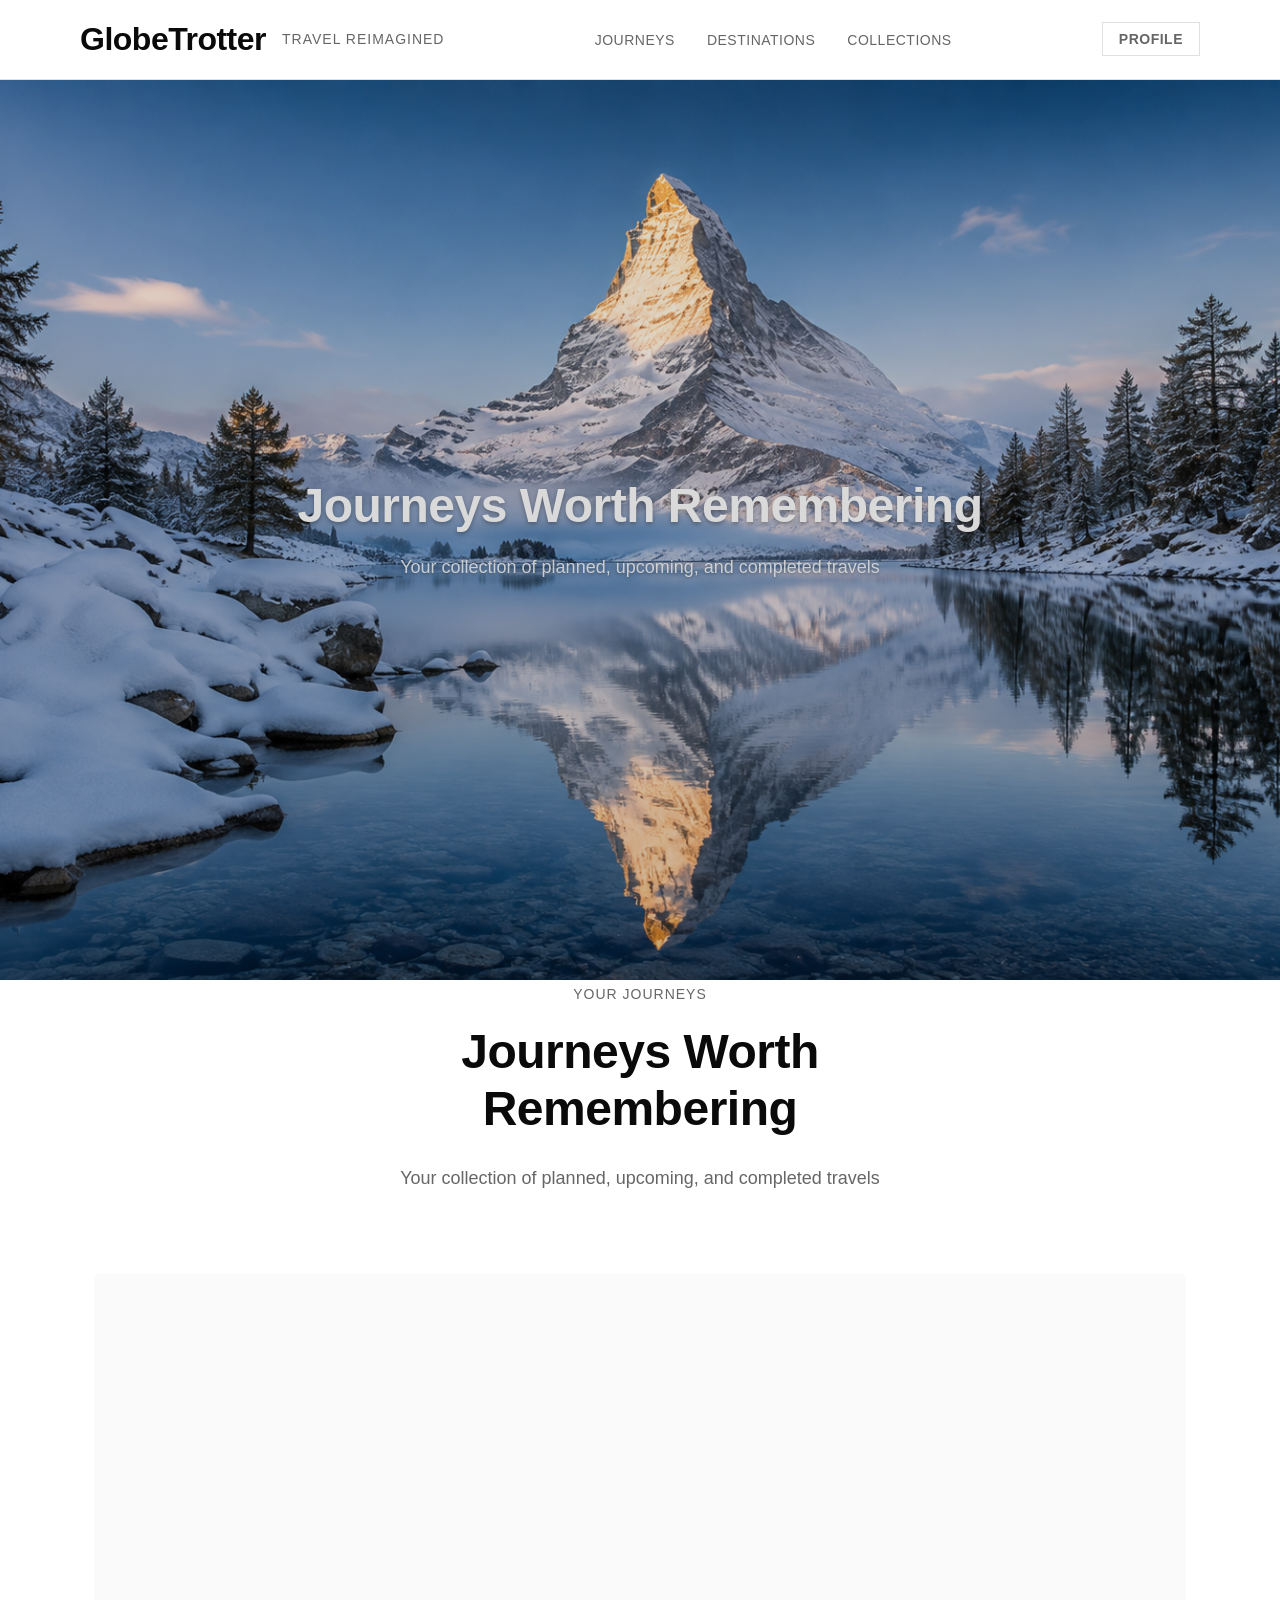
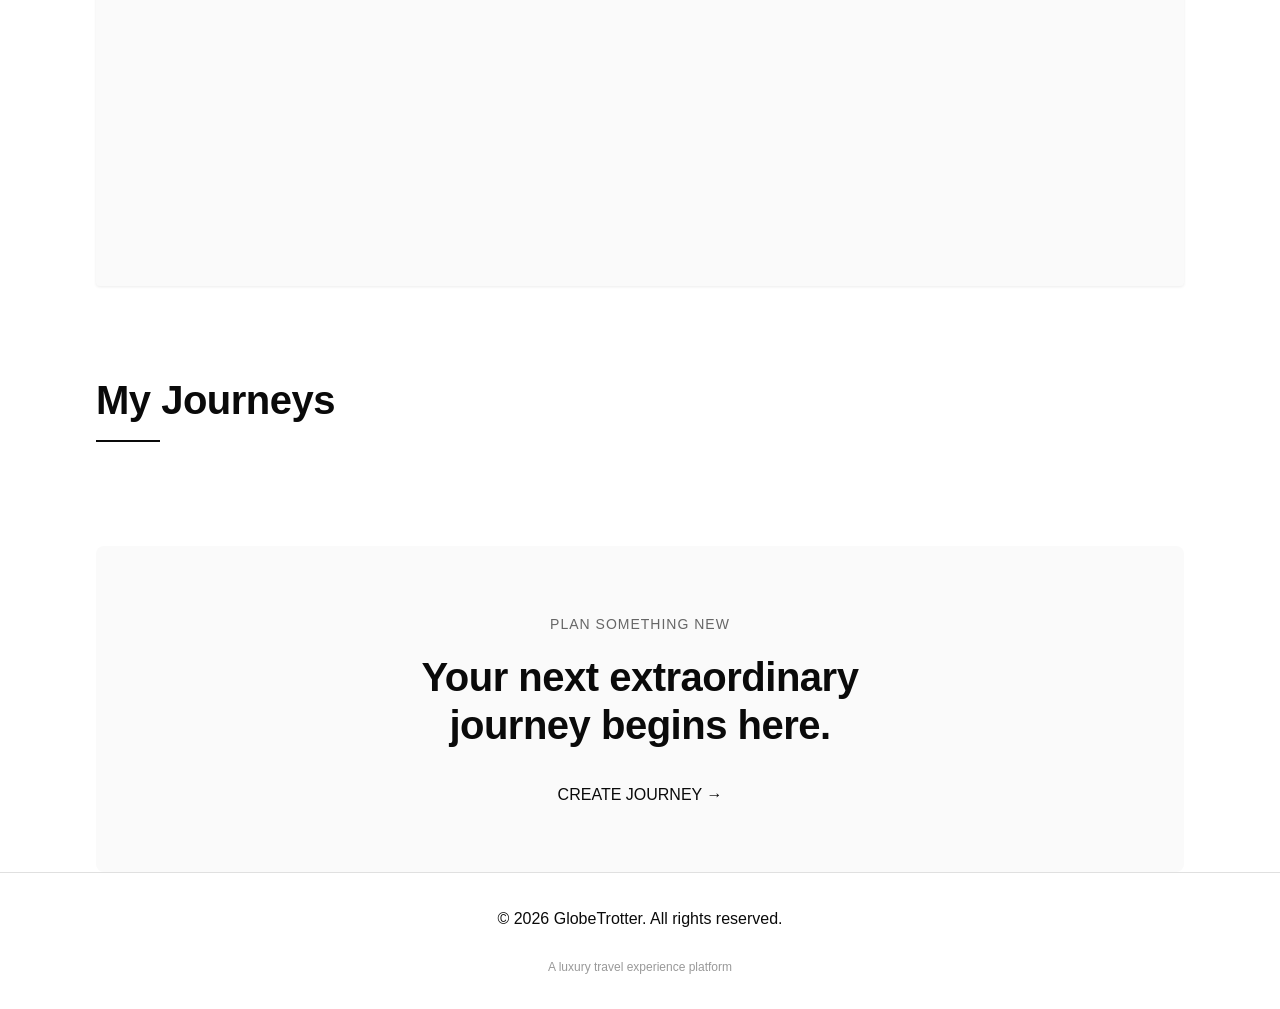
==== commit c22bade8: "dunno what happened" ====
--- a/index.html
+++ b/index.html
@@ -15,13 +15,12 @@
             </div>
             <nav class="main-nav">
                 <ul>
-                    <li><a href="#" class="active">Journeys</a></li>
+                    <li><a href="#">Journeys</a></li>
                     <li><a href="#">Destinations</a></li>
                     <li><a href="#">Collections</a></li>
                 </ul>
             </nav>
             <div class="user-actions">
-                <a href="create-journey.html" class="btn btn-primary">Create Journey</a>
                 <button class="btn btn-outline">Profile</button>
             </div>
         </div>
--- a/css/style.css
+++ b/css/style.css
@@ -1766,4 +1766,196 @@
     .budget-nav .btn:last-child {
         margin-bottom: 0;
     }
+}
+
+/* Schedule Conflict Styles */
+.schedule-conflict {
+    background-color: var(--color-off-white);
+    border-left: 4px solid #dc2626; /* Red accent */
+    padding: var(--space-4);
+    margin-bottom: var(--space-6);
+    border-radius: var(--radius-md);
+}
+
+.conflict-content {
+    display: flex;
+    flex-direction: column;
+    gap: var(--space-2);
+}
+
+.conflict-content h4 {
+    font-size: var(--font-size-lg);
+    font-weight: var(--font-weight-semibold);
+    color: var(--color-black);
+    margin: 0;
+    display: flex;
+    align-items: center;
+    gap: var(--space-1);
+}
+
+.conflict-content h4::before {
+    content: "⚠";
+    font-size: var(--font-size-xl);
+}
+
+.conflict-time {
+    font-size: var(--font-size-base);
+    font-weight: var(--font-weight-medium);
+    color: var(--color-gray);
+    margin: 0;
+}
+
+.conflict-divider {
+    height: 1px;
+    background-color: var(--color-gray-light);
+    margin: var(--space-2) 0;
+}
+
+.conflict-message {
+    font-size: var(--font-size-base);
+    color: var(--color-gray);
+    line-height: 1.6;
+}
+
+.conflict-button {
+    align-self: flex-start;
+    padding: var(--space-1) var(--space-3);
+    font-size: var(--font-size-sm);
+    font-weight: var(--font-weight-medium);
+    letter-spacing: 0.5px;
+    text-transform: uppercase;
+    border: 1px solid var(--color-gray-light);
+    color: var(--color-gray);
+    border-radius: var(--radius-none);
+    transition: all var(--transition-base);
+}
+
+.conflict-button:hover {
+    border-color: var(--color-gray);
+    color: var(--color-black);
+    background-color: var(--color-off-white);
+}
+
+/* Itinerary View Specific Styles */
+.city-divider {
+    padding: var(--space-6) 0;
+    text-align: center;
+}
+
+.city-divider p {
+    font-size: var(--font-size-base);
+    font-weight: var(--font-weight-medium);
+    letter-spacing: 0.5px;
+    text-transform: uppercase;
+    color: var(--color-gray);
+}
+
+.city-section {
+    margin-bottom: var(--space-6);
+}
+
+.city-name {
+    font-size: var(--font-size-heading-lg);
+    font-weight: var(--font-weight-bold);
+    letter-spacing: -0.5px;
+    color: var(--color-black);
+    margin: 0 0 var(--space-1) 0;
+}
+
+.country-name {
+    font-size: var(--font-size-base);
+    font-weight: var(--font-weight-light);
+    color: var(--color-gray);
+    margin: 0;
+}
+
+.day-section {
+    border-left: 2px solid var(--color-gray-light);
+    padding-left: var(--space-4);
+    margin-top: var(--space-6);
+}
+
+.day-header {
+    display: flex;
+    justify-content: space-between;
+    align-items: center;
+    margin-bottom: var(--space-2);
+    padding-bottom: var(--space-1);
+    border-bottom: 1px solid var(--color-gray-light);
+}
+
+.day-label {
+    font-size: var(--font-size-lg);
+    font-weight: var(--font-weight-semibold);
+    letter-spacing: 0.5px;
+    text-transform: uppercase;
+    color: var(--color-black);
+}
+
+.day-date {
+    font-size: var(--font-size-base);
+    font-weight: var(--font-weight-medium);
+    color: var(--color-gray);
+}
+
+.activities-timeline,
+.day-timeline {
+    padding: var(--space-3) 0;
+}
+
+.time-block {
+    display: flex;
+    justify-content: space-between;
+    align-items: flex-start;
+    margin-bottom: var(--space-4);
+    padding-bottom: var(--space-2);
+    border-bottom: 1px solid var(--color-gray-light);
+}
+
+.time-label {
+    font-size: var(--font-size-base);
+    font-weight: var(--font-weight-semibold);
+    letter-spacing: 0.5px;
+    color: var(--color-black);
+    min-width: 80px;
+    text-align: center;
+}
+
+.activity-info {
+    flex: 1;
+    margin-left: var(--space-3);
+}
+
+.activity-name {
+    font-size: var(--font-size-lg);
+    font-weight: var(--font-weight-bold);
+    letter-spacing: -0.25px;
+    margin-bottom: var(--space-0-5);
+    color: var(--color-black);
+}
+
+.activity-category {
+    font-size: var(--font-size-base);
+    font-weight: var(--font-weight-light);
+    color: var(--color-gray);
+    margin-bottom: var(--space-1);
+}
+
+.activity-cost {
+    font-size: var(--font-size-base);
+    font-weight: var(--font-weight-semibold);
+    color: var(--color-black);
+}
+
+.activity-description {
+    font-size: var(--font-size-base);
+    font-weight: var(--font-weight-light);
+    color: var(--color-gray);
+    line-height: 1.6;
+}
+
+.timeline-separator {
+    height: 2px;
+    background: linear-gradient(to right, transparent, var(--color-gray-light), transparent);
+    margin: var(--space-4) 0;
 }
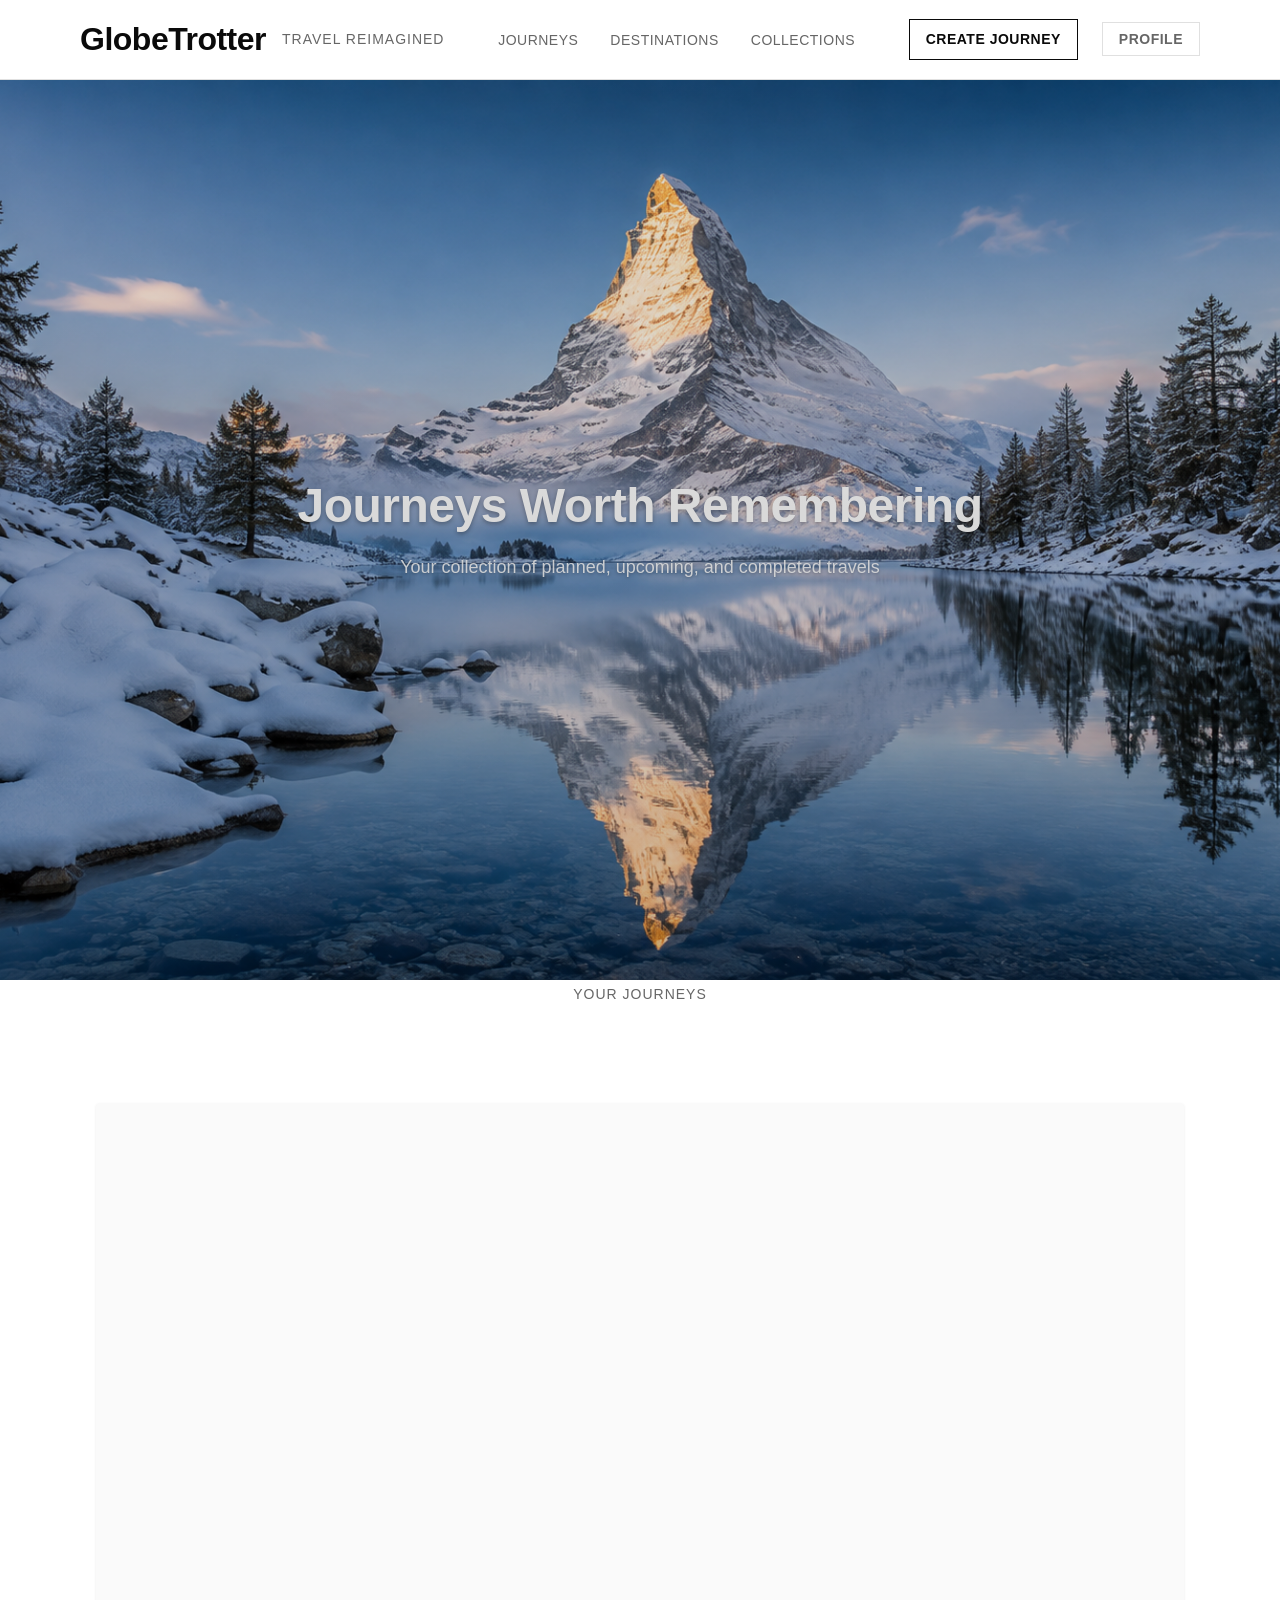
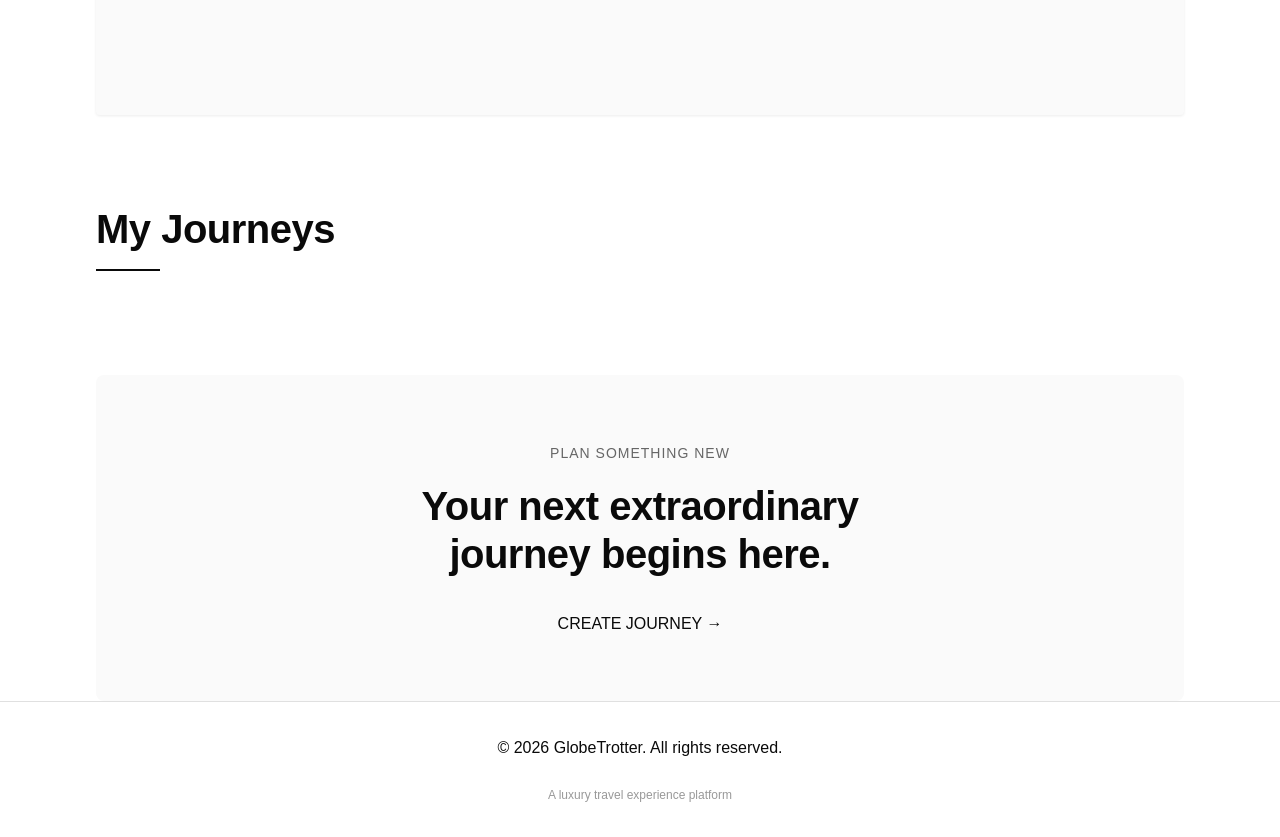
==== commit 100cb67b: "something happened" ====
--- a/index.html
+++ b/index.html
@@ -21,6 +21,7 @@
                 </ul>
             </nav>
             <div class="user-actions">
+                <a href="create-journey.html" class="btn btn-primary">Create Journey</a>
                 <button class="btn btn-outline">Profile</button>
             </div>
         </div>
@@ -36,14 +37,13 @@
                     <p class="landing-subtext">Your collection of planned, upcoming, and completed travels</p>
                 </div>
             </section>
-
+            <p></p>
             <!-- Journeys Dashboard Content -->
             <section class="journeys-dashboard">
                 <!-- Editorial Intro -->
                 <div class="editorial-intro">
+                    <p></p>
                     <span class="editorial-label">YOUR JOURNEYS</span>
-                    <h1 class="dashboard-heading">Journeys Worth Remembering</h1>
-                    <p class="dashboard-subtext">Your collection of planned, upcoming, and completed travels</p>
                 </div>
 
                 <!-- Featured Journey (will be populated by JS) -->
--- a/css/style.css
+++ b/css/style.css
@@ -1526,6 +1526,114 @@
     color: var(--color-gray);
 }
 
+/* Chart Editorial */
+.chart-editorial {
+    text-align: center;
+    margin-bottom: var(--space-6);
+}
+
+.chart-label {
+    display: inline-block;
+    font-size: var(--font-size-sm);
+    font-weight: var(--font-weight-medium);
+    letter-spacing: 1px;
+    text-transform: uppercase;
+    color: var(--color-gray);
+    margin-bottom: var(--space-2);
+}
+
+.chart-heading {
+    font-size: var(--font-size-heading);
+    font-weight: var(--font-weight-bold);
+    letter-spacing: -0.5px;
+    margin-bottom: var(--space-2);
+    color: var(--color-black);
+    max-width: 28rem;
+    margin-left: auto;
+    margin-right: auto;
+}
+
+.chart-subtext {
+    font-size: var(--font-size-base);
+    font-weight: var(--font-weight-light);
+    line-height: 1.8;
+    max-width: 28rem;
+    margin: 0 auto var(--space-4);
+    color: var(--color-gray);
+}
+
+/* Category Editorial */
+.category-editorial {
+    text-align: center;
+    margin-bottom: var(--space-4);
+}
+
+.category-label {
+    display: inline-block;
+    font-size: var(--font-size-sm);
+    font-weight: var(--font-weight-medium);
+    letter-spacing: 1px;
+    text-transform: uppercase;
+    color: var(--color-gray);
+    margin-bottom: var(--space-1);
+}
+
+.category-heading {
+    font-size: var(--font-size-heading);
+    font-weight: var(--font-weight-bold);
+    letter-spacing: -0.5px;
+    margin-bottom: var(--space-1);
+    color: var(--color-black);
+    max-width: 24rem;
+    margin-left: auto;
+    margin-right: auto;
+}
+
+.category-subtext {
+    font-size: var(--font-size-base);
+    font-weight: var(--font-weight-light);
+    line-height: 1.6;
+    max-width: 24rem;
+    margin: 0 auto var(--space-3);
+    color: var(--color-gray);
+}
+
+/* Insight Editorial */
+.insight-editorial {
+    text-align: center;
+    margin-bottom: var(--space-4);
+}
+
+.insight-label {
+    display: inline-block;
+    font-size: var(--font-size-sm);
+    font-weight: var(--font-weight-medium);
+    letter-spacing: 1px;
+    text-transform: uppercase;
+    color: var(--color-gray);
+    margin-bottom: var(--space-1);
+}
+
+.insight-heading {
+    font-size: var(--font-size-heading);
+    font-weight: var(--font-weight-bold);
+    letter-spacing: -0.5px;
+    margin-bottom: var(--space-1);
+    color: var(--color-black);
+    max-width: 24rem;
+    margin-left: auto;
+    margin-right: auto;
+}
+
+.insight-subtext {
+    font-size: var(--font-size-base);
+    font-weight: var(--font-weight-light);
+    line-height: 1.6;
+    max-width: 24rem;
+    margin: 0 auto var(--space-3);
+    color: var(--color-gray);
+}
+
 .budget-overview {
     display: grid;
     grid-template-columns: repeat(auto-fit, minmax(200px, 1fr));
